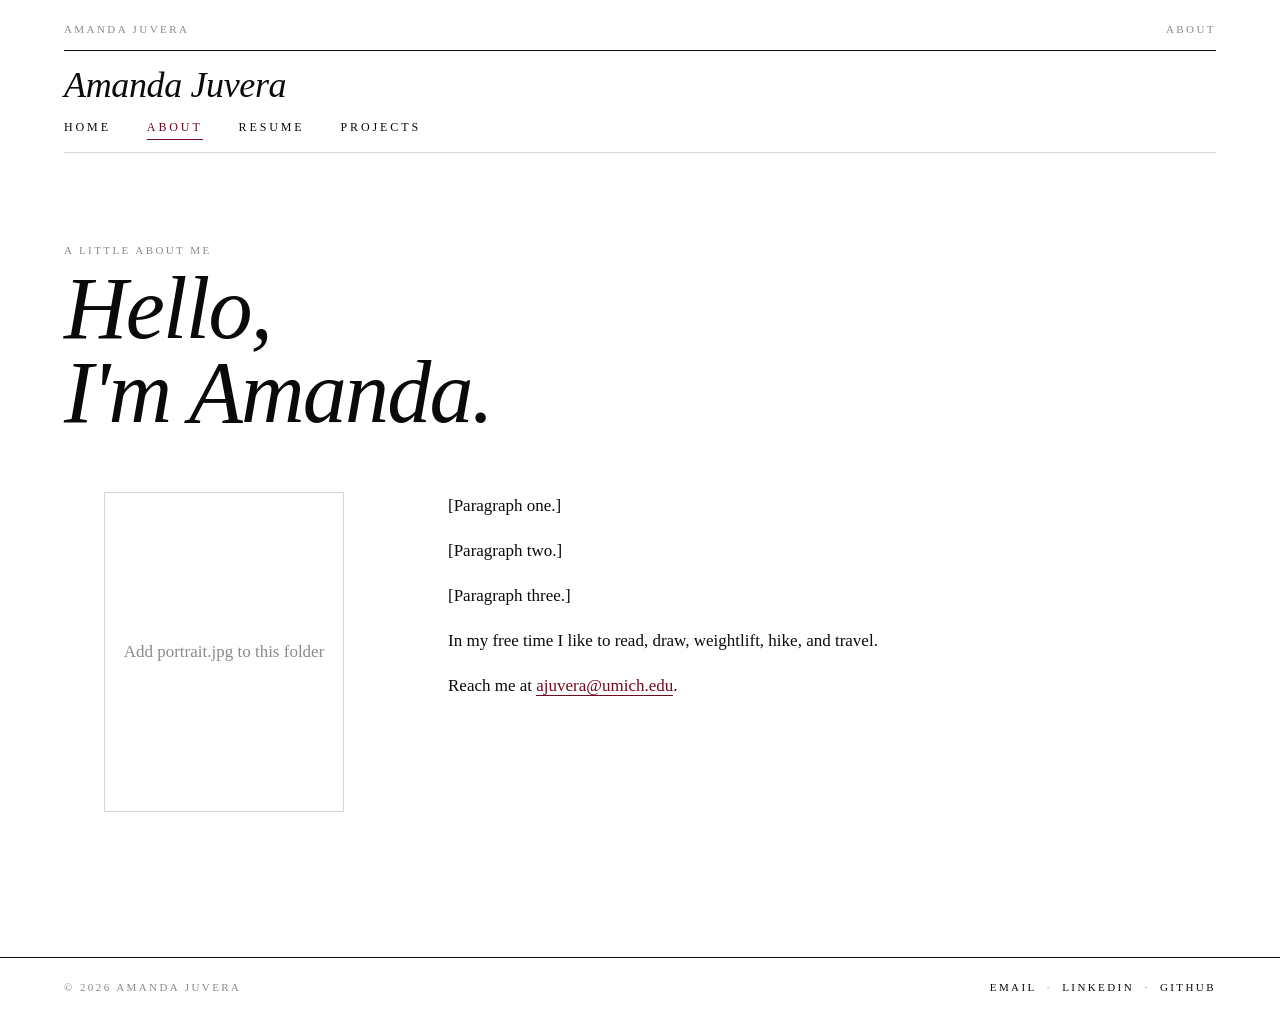
==== about.html @ 04b51708 "Personal website: editorial magazine style with real content Home, about, resume, and projects pages" ====
<!DOCTYPE html>
<html lang="en">
<head>
<meta charset="utf-8">
<meta name="viewport" content="width=device-width, initial-scale=1">
<title>About — Amanda Juvera</title>
<link rel="stylesheet" href="style.css">
</head>
<body>

<header class="masthead">
  <div class="masthead__meta utility">
    <span>Amanda Juvera</span>
    <span>About</span>
  </div>
  <a class="masthead__nameplate" href="index.html">Amanda Juvera</a>
  <nav class="nav" aria-label="Main">
    <a href="index.html">Home</a>
    <a href="about.html" aria-current="page">About</a>
    <a href="resume.html">Resume</a>
    <a href="projects.html">Projects</a>
  </nav>
</header>

<main class="page">
  <p class="page__eyebrow utility">A little about me</p>
  <h1 class="page__title">Hello,<br>I'm Amanda.</h1>

  <div class="about">
    <figure class="portrait">
      <!-- Swap this line for: <img src="portrait.jpg" alt="Amanda Juvera"> -->
      Add portrait.jpg to this folder
    </figure>

    <div class="prose">
      <p>[Paragraph one.]</p>

      <p>[Paragraph two.]</p>

      <p>[Paragraph three.]</p>

      <p>In my free time I like to read, draw, weightlift, hike, and travel.</p>

      <p>Reach me at <a href="mailto:ajuvera@umich.edu">ajuvera@umich.edu</a>.</p>
    </div>
  </div>
</main>

<footer class="foot utility">
  <span>&copy; 2026 Amanda Juvera</span>
  <span>
    <a href="mailto:ajuvera@umich.edu">Email</a> &nbsp;&middot;&nbsp;
    <a href="https://linkedin.com/in/amandajuvera">LinkedIn</a> &nbsp;&middot;&nbsp;
    <a href="https://github.com/amandajuvera">GitHub</a>
  </span>
</footer>

</body>
</html>
---- style.css ----
/* ============================================================
   PERSONAL SITE — editorial / fashion-masthead direction
   Palette:  paper #FFFFFF · ink #0A0A0A · oxblood #6E0A1E
             rule #D8D4D4 · muted #8A8A8A
   Type:     Times New Roman in three roles —
             DISPLAY (huge italic) · BODY (regular) · UTILITY (small caps, tracked)
   ============================================================ */

:root {
  --paper: #ffffff;
  --ink: #0a0a0a;
  --oxblood: #6e0a1e;
  --rule: #d8d4d4;
  --muted: #8a8a8a;

  --serif: "Times New Roman", Times, serif;

  --gutter: clamp(1.25rem, 5vw, 5rem);
  --measure: 34rem;
}

*,
*::before,
*::after {
  box-sizing: border-box;
}

html {
  -webkit-text-size-adjust: 100%;
}

body {
  margin: 0;
  background: var(--paper);
  color: var(--ink);
  font-family: var(--serif);
  font-size: 1.0625rem;
  line-height: 1.65;
}

img {
  max-width: 100%;
  display: block;
}

a {
  color: var(--ink);
  text-decoration: none;
}

a:focus-visible,
button:focus-visible {
  outline: 2px solid var(--oxblood);
  outline-offset: 3px;
}

/* ---------- utility type role ---------- */

.utility {
  font-size: 0.6875rem;
  letter-spacing: 0.22em;
  text-transform: uppercase;
  color: var(--muted);
}

/* ---------- masthead + nav ---------- */

.masthead {
  padding: 1.25rem var(--gutter) 0;
}

.masthead__meta {
  display: flex;
  justify-content: space-between;
  gap: 1rem;
  padding-bottom: 0.75rem;
  border-bottom: 1px solid var(--ink);
}

.masthead__nameplate {
  display: block;
  font-style: italic;
  font-size: clamp(1.5rem, 3.2vw, 2.25rem);
  line-height: 1;
  padding: 1rem 0 0.9rem;
  letter-spacing: -0.01em;
}

.nav {
  display: flex;
  flex-wrap: wrap;
  gap: 0 2.25rem;
  padding-bottom: 0.75rem;
  border-bottom: 1px solid var(--rule);
}

.nav a {
  font-size: 0.75rem;
  letter-spacing: 0.24em;
  text-transform: uppercase;
  padding-bottom: 2px;
  border-bottom: 1px solid transparent;
}

.nav a:hover {
  color: var(--oxblood);
  border-bottom-color: var(--oxblood);
}

.nav a[aria-current="page"] {
  color: var(--oxblood);
  border-bottom-color: var(--oxblood);
}

/* ---------- shared page shell ---------- */

.page {
  padding: clamp(2.5rem, 7vw, 5.5rem) var(--gutter) 0;
}

.page__eyebrow {
  margin: 0 0 0.5rem;
}

.page__title {
  font-style: italic;
  font-weight: normal;
  font-size: clamp(2.75rem, 9vw, 5.5rem);
  line-height: 0.95;
  margin: 0 0 2.5rem;
  letter-spacing: -0.02em;
}

.prose p {
  max-width: var(--measure);
}

.prose a {
  border-bottom: 1px solid var(--oxblood);
  color: var(--oxblood);
}

/* ---------- COVER (home page signature) ---------- */

.cover {
  min-height: 68vh;
  padding: clamp(2rem, 6vw, 4rem) var(--gutter) clamp(3rem, 8vw, 6rem);
  display: grid;
  grid-template-columns: 1fr;
  gap: clamp(2rem, 5vw, 4rem);
  align-content: start;
}

.cover__name {
  font-style: italic;
  font-weight: normal;
  font-size: clamp(3.25rem, 15vw, 10rem);
  line-height: 0.86;
  letter-spacing: -0.035em;
  margin: 0;
}

.cover__name em {
  font-style: normal;
}

.cover__tagline {
  max-width: 30rem;
  font-size: clamp(1.0625rem, 2vw, 1.375rem);
  margin: 1.25rem 0 0;
}

/* cover lines — the magazine teaser rail */
.coverlines {
  list-style: none;
  margin: 0;
  padding: 0;
  border-top: 1px solid var(--ink);
  max-width: 30rem;
}

.coverlines li {
  border-bottom: 1px solid var(--rule);
}

.coverlines a {
  display: flex;
  align-items: baseline;
  justify-content: space-between;
  gap: 1.5rem;
  padding: 1.1rem 0;
}

.coverlines a:hover .coverlines__title {
  color: var(--oxblood);
}

.coverlines__title {
  font-style: italic;
  font-size: clamp(1.5rem, 4vw, 2.125rem);
  line-height: 1.1;
  transition: color 0.18s ease;
}

.coverlines__folio {
  font-size: 0.6875rem;
  letter-spacing: 0.22em;
  text-transform: uppercase;
  color: var(--oxblood);
  white-space: nowrap;
}

@media (min-width: 60rem) {
  .cover {
    grid-template-columns: 1.35fr 1fr;
    align-items: end;
  }
}

/* ---------- ABOUT ---------- */

.about {
  display: grid;
  gap: clamp(2rem, 5vw, 4rem);
  grid-template-columns: 1fr;
}

.portrait {
  border: 1px solid var(--rule);
  aspect-ratio: 3 / 4;
  display: grid;
  place-items: center;
  color: var(--muted);
  text-align: center;
  padding: 1rem;
}

.portrait img {
  width: 100%;
  height: 100%;
  object-fit: cover;
}

.portrait figcaption {
  margin-top: 0.6rem;
}

@media (min-width: 55rem) {
  .about {
    grid-template-columns: 20rem 1fr;
  }
}

/* interests — hairline index */
.index-list {
  list-style: none;
  margin: 2.5rem 0 0;
  padding: 0;
  border-top: 1px solid var(--ink);
  max-width: var(--measure);
}

.index-list li {
  display: flex;
  gap: 1.5rem;
  align-items: baseline;
  padding: 0.85rem 0;
  border-bottom: 1px solid var(--rule);
}

.index-list dfn {
  font-style: italic;
  font-size: 1.25rem;
  flex: 0 0 9rem;
}

.index-list span {
  color: var(--muted);
  font-size: 0.95rem;
}

/* ---------- RESUME ---------- */

.resume-actions {
  display: flex;
  flex-wrap: wrap;
  gap: 1rem;
  margin-bottom: 3rem;
}

.btn {
  display: inline-block;
  background: var(--oxblood);
  color: var(--paper);
  padding: 0.7rem 1.6rem;
  font-size: 0.6875rem;
  letter-spacing: 0.22em;
  text-transform: uppercase;
  border: 1px solid var(--oxblood);
  transition: background 0.18s ease, color 0.18s ease;
}

.btn:hover {
  background: var(--paper);
  color: var(--oxblood);
}

.btn--ghost {
  background: transparent;
  color: var(--ink);
  border-color: var(--ink);
}

.btn--ghost:hover {
  background: var(--ink);
  color: var(--paper);
}

.cv-section {
  border-top: 1px solid var(--ink);
  padding-top: 1rem;
  margin-bottom: 3rem;
  max-width: 46rem;
}

.cv-section > h2 {
  font-size: 0.6875rem;
  letter-spacing: 0.22em;
  text-transform: uppercase;
  font-weight: normal;
  color: var(--oxblood);
  margin: 0 0 1.5rem;
}

.entry {
  padding-bottom: 1.5rem;
  margin-bottom: 1.5rem;
  border-bottom: 1px solid var(--rule);
}

.entry:last-child {
  border-bottom: 0;
  margin-bottom: 0;
  padding-bottom: 0;
}

.entry__head {
  display: flex;
  flex-wrap: wrap;
  gap: 0.25rem 1.5rem;
  align-items: baseline;
  justify-content: space-between;
}

.entry__role {
  font-style: italic;
  font-size: 1.5rem;
  line-height: 1.2;
  margin: 0;
  font-weight: normal;
}

.entry__where {
  margin: 0.2rem 0 0.7rem;
  color: var(--muted);
}

.entry ul {
  margin: 0;
  padding-left: 1.1rem;
  max-width: var(--measure);
}

.entry li {
  margin-bottom: 0.35rem;
}

.skills {
  display: flex;
  flex-wrap: wrap;
  gap: 0.5rem;
  padding: 0;
  margin: 0;
  list-style: none;
}

.skills li {
  border: 1px solid var(--rule);
  padding: 0.35rem 0.85rem;
  font-size: 0.9rem;
}

/* ---------- PROJECTS ---------- */

.work {
  list-style: none;
  margin: 0;
  padding: 0;
  border-top: 1px solid var(--ink);
}

.work__item {
  border-bottom: 1px solid var(--rule);
  padding: clamp(1.5rem, 4vw, 2.75rem) 0;
  display: grid;
  gap: 0.75rem 2.5rem;
  grid-template-columns: 1fr;
}

.work__folio {
  font-size: 0.6875rem;
  letter-spacing: 0.22em;
  text-transform: uppercase;
  color: var(--oxblood);
}

.work__title {
  font-style: italic;
  font-weight: normal;
  font-size: clamp(1.75rem, 5vw, 3rem);
  line-height: 1.05;
  margin: 0 0 0.6rem;
}

.work__body p {
  margin: 0 0 0.9rem;
  max-width: var(--measure);
}

.work__meta {
  display: flex;
  flex-wrap: wrap;
  gap: 0.4rem 1.25rem;
}

.work__meta a {
  color: var(--oxblood);
  border-bottom: 1px solid var(--oxblood);
  font-size: 0.6875rem;
  letter-spacing: 0.22em;
  text-transform: uppercase;
}

@media (min-width: 48rem) {
  .work__item {
    grid-template-columns: 6rem 1fr;
  }
}

/* ---------- footer ---------- */

.foot {
  margin-top: clamp(4rem, 10vw, 8rem);
  padding: 1.25rem var(--gutter) 2.5rem;
  border-top: 1px solid var(--ink);
  display: flex;
  flex-wrap: wrap;
  gap: 0.75rem 2rem;
  justify-content: space-between;
}

.foot a:hover {
  color: var(--oxblood);
}

/* ---------- motion ---------- */

.rise {
  animation: rise 0.7s cubic-bezier(0.2, 0.7, 0.3, 1) both;
}

.rise--2 { animation-delay: 0.1s; }
.rise--3 { animation-delay: 0.2s; }

@keyframes rise {
  from { opacity: 0; transform: translateY(14px); }
  to { opacity: 1; transform: none; }
}

@media (prefers-reduced-motion: reduce) {
  *,
  *::before,
  *::after {
    animation: none !important;
    transition: none !important;
  }
}

/* ---------- print (so Ctrl+P of the resume page looks right) ---------- */

@media print {
  .masthead__meta,
  .nav,
  .resume-actions,
  .foot {
    display: none;
  }
  body {
    font-size: 11pt;
  }
}
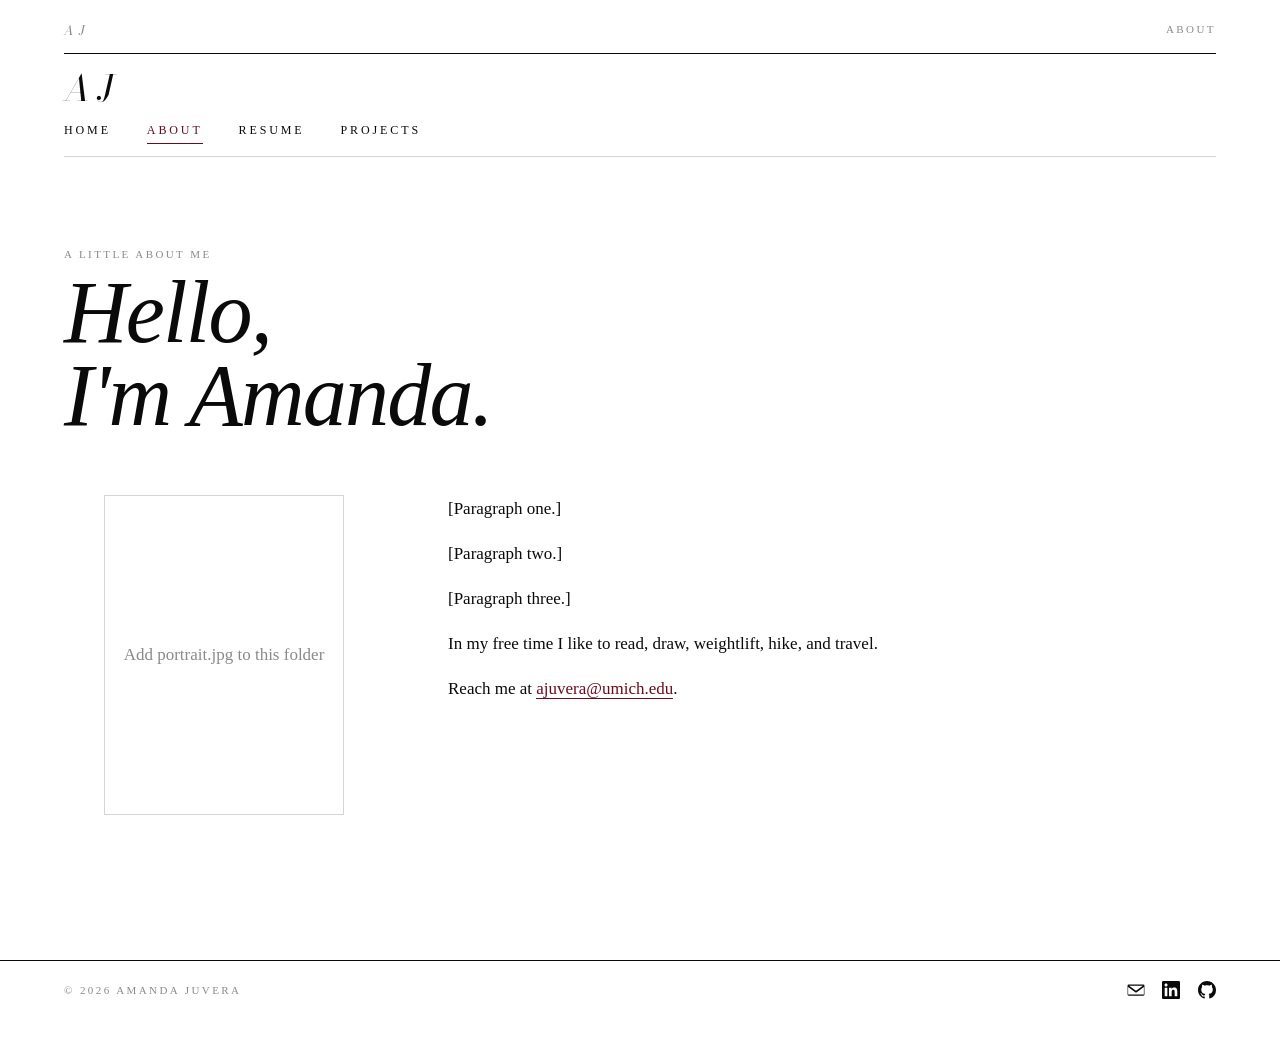
==== commit 6d110ba0: "Icon footer links, home bio copy, and AJ monogram branding Replace text social links with GitHub/Lin" ====
--- a/about.html
+++ b/about.html
@@ -4,16 +4,19 @@
 <meta charset="utf-8">
 <meta name="viewport" content="width=device-width, initial-scale=1">
 <title>About — Amanda Juvera</title>
+<link rel="preconnect" href="https://fonts.googleapis.com">
+<link rel="preconnect" href="https://fonts.gstatic.com" crossorigin>
+<link href="https://fonts.googleapis.com/css2?family=Bodoni+Moda:ital,opsz,wght@1,6..96,400..700&display=swap" rel="stylesheet">
 <link rel="stylesheet" href="style.css">
 </head>
 <body>
 
 <header class="masthead">
   <div class="masthead__meta utility">
-    <span>Amanda Juvera</span>
+    <span class="masthead__mark">A J</span>
     <span>About</span>
   </div>
-  <a class="masthead__nameplate" href="index.html">Amanda Juvera</a>
+  <a class="masthead__nameplate" href="index.html">A J</a>
   <nav class="nav" aria-label="Main">
     <a href="index.html">Home</a>
     <a href="about.html" aria-current="page">About</a>
@@ -48,10 +51,16 @@
 
 <footer class="foot utility">
   <span>&copy; 2026 Amanda Juvera</span>
-  <span>
-    <a href="mailto:ajuvera@umich.edu">Email</a> &nbsp;&middot;&nbsp;
-    <a href="https://linkedin.com/in/amandajuvera">LinkedIn</a> &nbsp;&middot;&nbsp;
-    <a href="https://github.com/amandajuvera">GitHub</a>
+  <span class="foot__social">
+    <a href="mailto:ajuvera@umich.edu" aria-label="Email">
+      <svg viewBox="0 0 16 16" aria-hidden="true"><path d="M1.5 3h13a1 1 0 011 1v8a1 1 0 01-1 1h-13a1 1 0 01-1-1V4a1 1 0 011-1zm.4 1.2L8 8.6l6.1-4.4H1.9zM1 5.4V12h14V5.4l-6.62 4.77a.6.6 0 01-.76 0L1 5.4z"/></svg>
+    </a>
+    <a href="https://linkedin.com/in/amandajuvera" aria-label="LinkedIn" target="_blank" rel="noopener noreferrer">
+      <svg viewBox="0 0 16 16" aria-hidden="true"><path d="M14.82 0H1.18C.53 0 0 .52 0 1.16v13.68C0 15.48.53 16 1.18 16h13.64c.65 0 1.18-.52 1.18-1.16V1.16C16 .52 15.47 0 14.82 0zM4.75 13.6H2.4V6h2.35v7.6zM3.58 4.98c-.76 0-1.37-.62-1.37-1.38 0-.76.61-1.38 1.37-1.38.76 0 1.38.62 1.38 1.38 0 .76-.62 1.38-1.38 1.38zM13.6 13.6h-2.35V9.9c0-.88-.02-2.02-1.23-2.02-1.23 0-1.42.96-1.42 1.95v3.77H6.25V6h2.26v1.04h.03c.31-.59 1.08-1.23 2.23-1.23 2.39 0 2.83 1.57 2.83 3.61v4.18z"/></svg>
+    </a>
+    <a href="https://github.com/amandajuvera" aria-label="GitHub" target="_blank" rel="noopener noreferrer">
+      <svg viewBox="0 0 16 16" aria-hidden="true"><path d="M8 0C3.58 0 0 3.58 0 8c0 3.54 2.29 6.53 5.47 7.59.4.07.55-.17.55-.38 0-.19-.01-.82-.01-1.49-2.01.37-2.53-.49-2.69-.94-.09-.23-.48-.94-.82-1.13-.28-.15-.68-.52-.01-.53.63-.01 1.08.58 1.23.82.72 1.21 1.87.87 2.33.66.07-.52.28-.87.51-1.07-1.78-.2-3.64-.89-3.64-3.95 0-.87.31-1.59.82-2.15-.08-.2-.36-1.02.08-2.12 0 0 .67-.21 2.2.82.64-.18 1.32-.27 2-.27.68 0 1.36.09 2 .27 1.53-1.04 2.2-.82 2.2-.82.44 1.1.16 1.92.08 2.12.51.56.82 1.27.82 2.15 0 3.07-1.87 3.75-3.65 3.95.29.25.54.73.54 1.48 0 1.07-.01 1.93-.01 2.2 0 .21.15.46.55.38A8.01 8.01 0 0016 8c0-4.42-3.58-8-8-8z"/></svg>
+    </a>
   </span>
 </footer>
 
--- a/style.css
+++ b/style.css
@@ -14,6 +14,7 @@
   --muted: #8a8a8a;
 
   --serif: "Times New Roman", Times, serif;
+  --display: "Bodoni Moda", "Times New Roman", serif;
 
   --gutter: clamp(1.25rem, 5vw, 5rem);
   --measure: 34rem;
@@ -77,8 +78,16 @@
   border-bottom: 1px solid var(--ink);
 }
 
+.masthead__mark {
+  font-family: var(--display);
+  font-style: italic;
+  font-size: 0.8125rem;
+  letter-spacing: 0.1em;
+}
+
 .masthead__nameplate {
   display: block;
+  font-family: var(--display);
   font-style: italic;
   font-size: clamp(1.5rem, 3.2vw, 2.25rem);
   line-height: 1;
@@ -147,33 +156,34 @@
   padding: clamp(2rem, 6vw, 4rem) var(--gutter) clamp(3rem, 8vw, 6rem);
   display: grid;
   grid-template-columns: 1fr;
-  gap: clamp(2rem, 5vw, 4rem);
+  gap: clamp(1.5rem, 4vw, 2.5rem);
   align-content: start;
 }
 
 .cover__name {
-  font-style: italic;
-  font-weight: normal;
-  font-size: clamp(3.25rem, 15vw, 10rem);
-  line-height: 0.86;
-  letter-spacing: -0.035em;
+  font-family: var(--display);
+  font-style: italic;
+  font-weight: 500;
+  font-size: clamp(2.5rem, 11vw, 8rem);
+  line-height: 1;
+  letter-spacing: -0.02em;
   margin: 0;
-}
-
-.cover__name em {
-  font-style: normal;
+  text-align: center;
+  white-space: nowrap;
 }
 
 .cover__tagline {
-  max-width: 30rem;
-  font-size: clamp(1.0625rem, 2vw, 1.375rem);
-  margin: 1.25rem 0 0;
+  max-width: 34rem;
+  margin: 0 auto;
+  text-align: center;
+  font-size: clamp(1.0625rem, 2vw, 1.25rem);
+  color: var(--muted);
 }
 
 /* cover lines — the magazine teaser rail */
 .coverlines {
   list-style: none;
-  margin: 0;
+  margin: 0 auto;
   padding: 0;
   border-top: 1px solid var(--ink);
   max-width: 30rem;
@@ -208,13 +218,6 @@
   text-transform: uppercase;
   color: var(--oxblood);
   white-space: nowrap;
-}
-
-@media (min-width: 60rem) {
-  .cover {
-    grid-template-columns: 1.35fr 1fr;
-    align-items: end;
-  }
 }
 
 /* ---------- ABOUT ---------- */
@@ -457,6 +460,23 @@
   flex-wrap: wrap;
   gap: 0.75rem 2rem;
   justify-content: space-between;
+}
+
+.foot__social {
+  display: flex;
+  align-items: center;
+  gap: 1.1rem;
+}
+
+.foot__social a {
+  display: inline-flex;
+  color: var(--ink);
+}
+
+.foot__social svg {
+  width: 18px;
+  height: 18px;
+  fill: currentColor;
 }
 
 .foot a:hover {
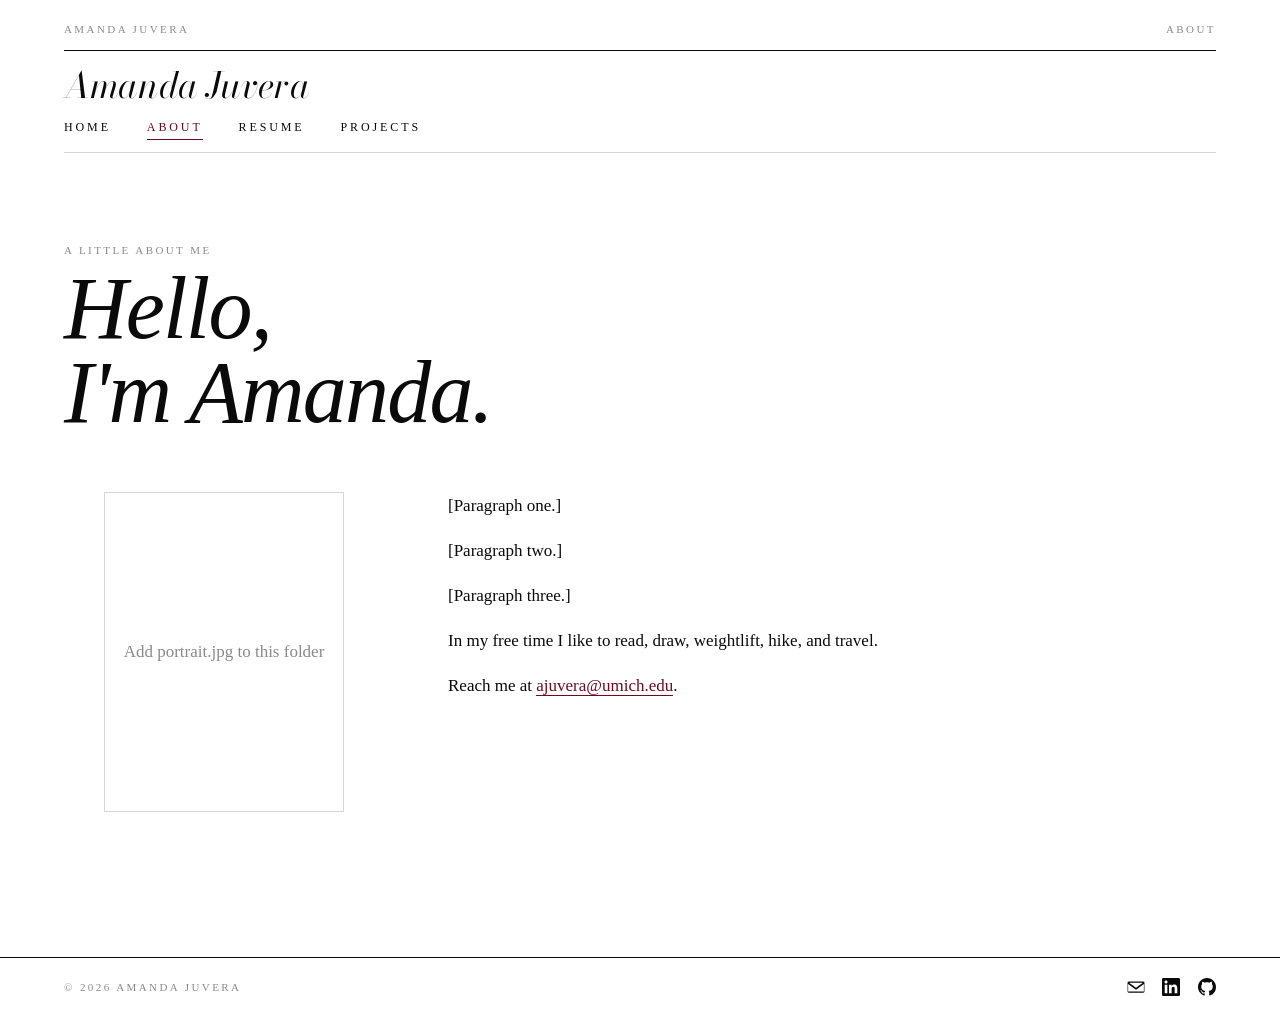
==== commit 507e4610: "Revert nameplate/meta monogram, center the home page Restore full "Amanda Juvera" text on the masthe" ====
--- a/about.html
+++ b/about.html
@@ -13,10 +13,10 @@
 
 <header class="masthead">
   <div class="masthead__meta utility">
-    <span class="masthead__mark">A J</span>
+    <span>Amanda Juvera</span>
     <span>About</span>
   </div>
-  <a class="masthead__nameplate" href="index.html">A J</a>
+  <a class="masthead__nameplate" href="index.html">Amanda Juvera</a>
   <nav class="nav" aria-label="Main">
     <a href="index.html">Home</a>
     <a href="about.html" aria-current="page">About</a>
--- a/style.css
+++ b/style.css
@@ -78,13 +78,6 @@
   border-bottom: 1px solid var(--ink);
 }
 
-.masthead__mark {
-  font-family: var(--display);
-  font-style: italic;
-  font-size: 0.8125rem;
-  letter-spacing: 0.1em;
-}
-
 .masthead__nameplate {
   display: block;
   font-family: var(--display);
@@ -101,6 +94,17 @@
   gap: 0 2.25rem;
   padding-bottom: 0.75rem;
   border-bottom: 1px solid var(--rule);
+}
+
+.masthead--center .masthead__meta {
+  justify-content: center;
+  text-align: center;
+  gap: 2rem;
+}
+
+.masthead--center .nav {
+  justify-content: center;
+  text-align: center;
 }
 
 .nav a {
@@ -460,6 +464,14 @@
   flex-wrap: wrap;
   gap: 0.75rem 2rem;
   justify-content: space-between;
+}
+
+.foot--center {
+  justify-content: center;
+  flex-direction: column;
+  align-items: center;
+  text-align: center;
+  gap: 1rem;
 }
 
 .foot__social {
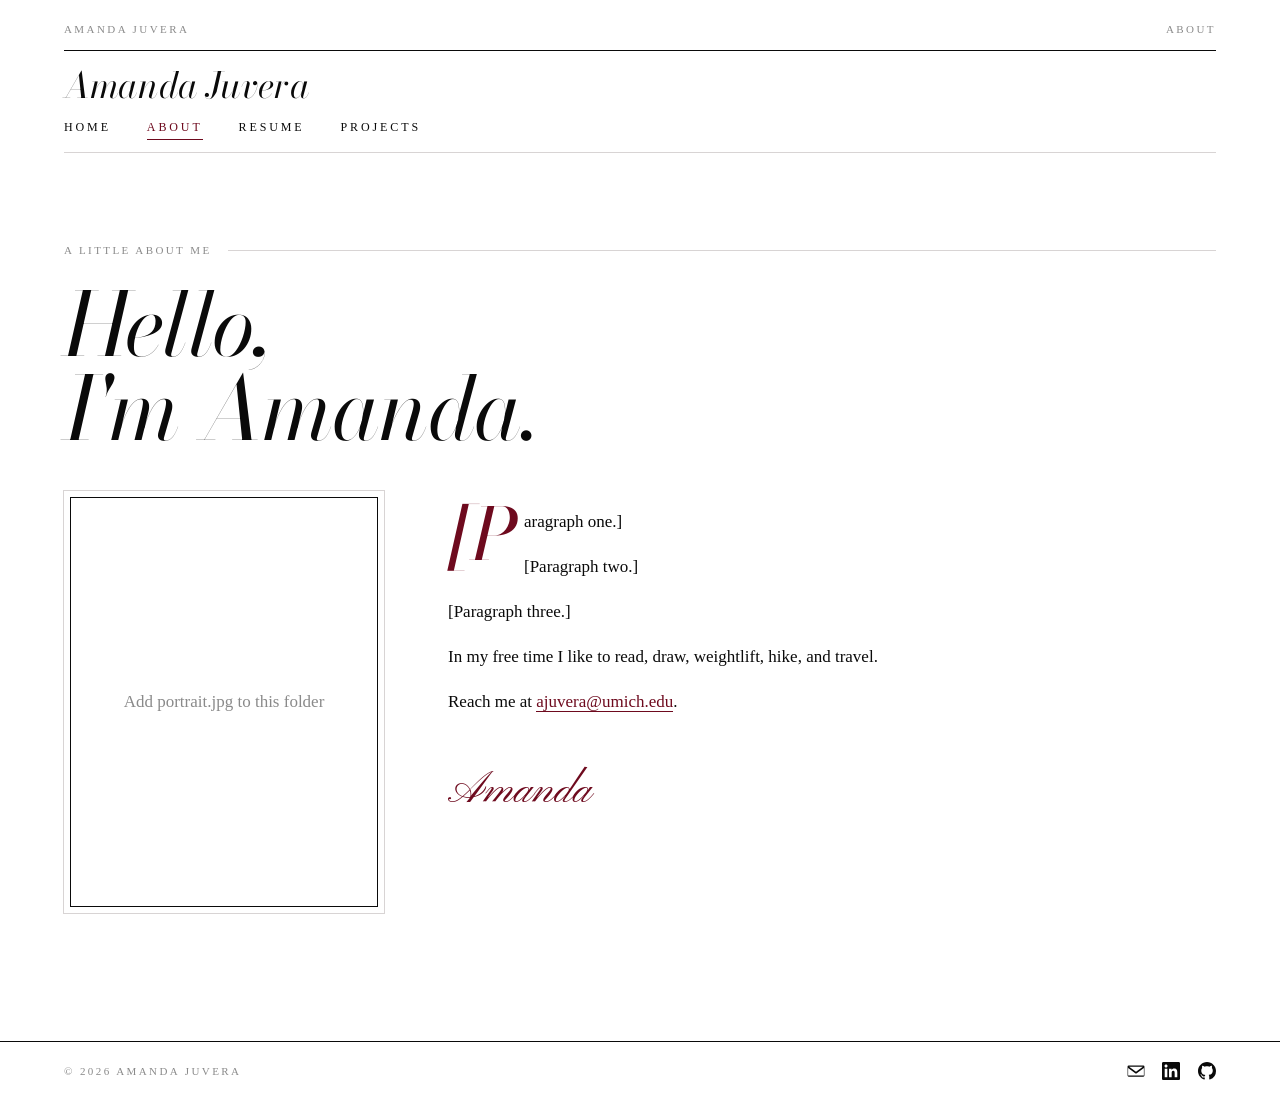
==== commit d8ea7f58: "Bring in more magazine-editorial detail Add a Pinyon Script accent font, restyle page eyebrows as fl" ====
--- a/about.html
+++ b/about.html
@@ -6,7 +6,7 @@
 <title>About — Amanda Juvera</title>
 <link rel="preconnect" href="https://fonts.googleapis.com">
 <link rel="preconnect" href="https://fonts.gstatic.com" crossorigin>
-<link href="https://fonts.googleapis.com/css2?family=Bodoni+Moda:ital,opsz,wght@1,6..96,400..700&display=swap" rel="stylesheet">
+<link href="https://fonts.googleapis.com/css2?family=Bodoni+Moda:ital,opsz,wght@1,6..96,400..700&family=Pinyon+Script&display=swap" rel="stylesheet">
 <link rel="stylesheet" href="style.css">
 </head>
 <body>
@@ -45,6 +45,8 @@
       <p>In my free time I like to read, draw, weightlift, hike, and travel.</p>
 
       <p>Reach me at <a href="mailto:ajuvera@umich.edu">ajuvera@umich.edu</a>.</p>
+
+      <span class="signoff">Amanda</span>
     </div>
   </div>
 </main>
--- a/style.css
+++ b/style.css
@@ -15,6 +15,7 @@
 
   --serif: "Times New Roman", Times, serif;
   --display: "Bodoni Moda", "Times New Roman", serif;
+  --script: "Pinyon Script", "Brush Script MT", cursive;
 
   --gutter: clamp(1.25rem, 5vw, 5rem);
   --measure: 34rem;
@@ -96,17 +97,6 @@
   border-bottom: 1px solid var(--rule);
 }
 
-.masthead--center .masthead__meta {
-  justify-content: center;
-  text-align: center;
-  gap: 2rem;
-}
-
-.masthead--center .nav {
-  justify-content: center;
-  text-align: center;
-}
-
 .nav a {
   font-size: 0.75rem;
   letter-spacing: 0.24em;
@@ -132,10 +122,21 @@
 }
 
 .page__eyebrow {
-  margin: 0 0 0.5rem;
+  display: flex;
+  align-items: center;
+  gap: 1rem;
+  margin: 0 0 1.5rem;
+}
+
+.page__eyebrow::after {
+  content: "";
+  flex: 1;
+  height: 1px;
+  background: var(--rule);
 }
 
 .page__title {
+  font-family: var(--display);
   font-style: italic;
   font-weight: normal;
   font-size: clamp(2.75rem, 9vw, 5.5rem);
@@ -148,8 +149,26 @@
   max-width: var(--measure);
 }
 
+.prose p:first-of-type::first-letter {
+  font-family: var(--display);
+  font-style: italic;
+  font-size: 4.5rem;
+  line-height: 0.7;
+  float: left;
+  margin: 0.1rem 0.5rem 0 0;
+  color: var(--oxblood);
+}
+
 .prose a {
   border-bottom: 1px solid var(--oxblood);
+  color: var(--oxblood);
+}
+
+.signoff {
+  display: block;
+  margin-top: 2.5rem;
+  font-family: var(--script);
+  font-size: 2.75rem;
   color: var(--oxblood);
 }
 
@@ -233,13 +252,17 @@
 }
 
 .portrait {
-  border: 1px solid var(--rule);
+  position: relative;
+  border: 1px solid var(--ink);
+  outline: 1px solid var(--rule);
+  outline-offset: 6px;
   aspect-ratio: 3 / 4;
   display: grid;
   place-items: center;
   color: var(--muted);
   text-align: center;
   padding: 1rem;
+  margin: 6px;
 }
 
 .portrait img {
@@ -464,14 +487,6 @@
   flex-wrap: wrap;
   gap: 0.75rem 2rem;
   justify-content: space-between;
-}
-
-.foot--center {
-  justify-content: center;
-  flex-direction: column;
-  align-items: center;
-  text-align: center;
-  gap: 1rem;
 }
 
 .foot__social {
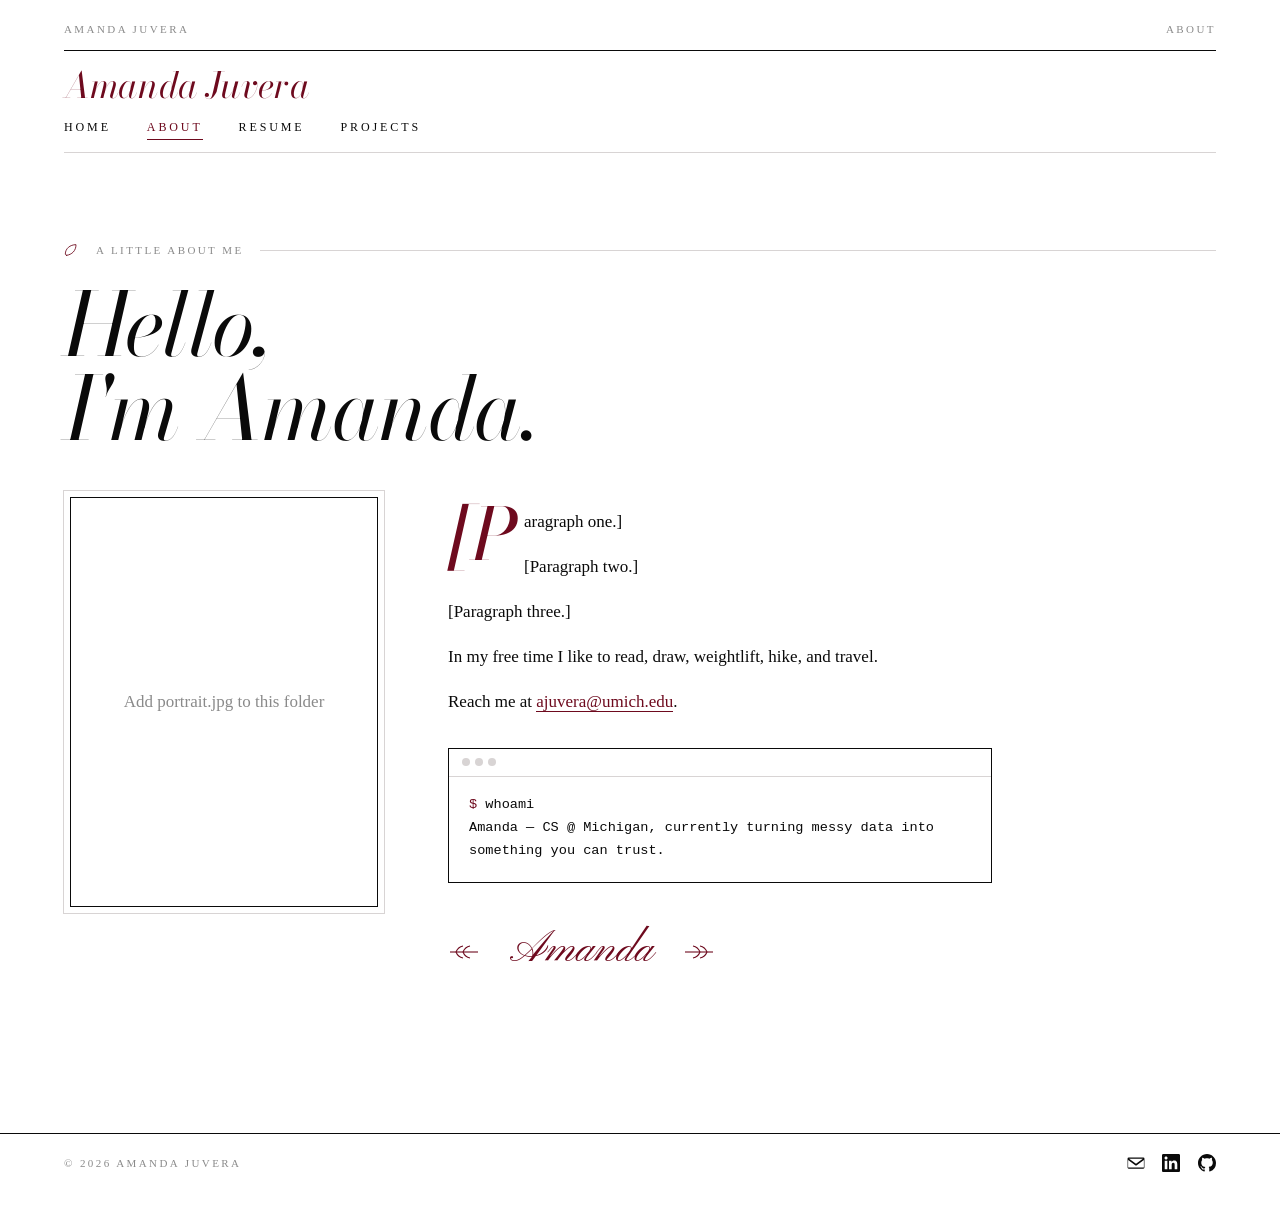
==== commit b66ff7fa: "Add fashion + coding decorative details across all pages Home: terminal-style status chip under the " ====
--- a/about.html
+++ b/about.html
@@ -26,7 +26,7 @@
 </header>
 
 <main class="page">
-  <p class="page__eyebrow utility">A little about me</p>
+  <p class="page__eyebrow utility"><svg viewBox="0 0 24 24" aria-hidden="true"><path d="M4 20c8-1 14-7 14-16-9 0-16 6-16 14 0 1 1 2 2 2z"/></svg>A little about me</p>
   <h1 class="page__title">Hello,<br>I'm Amanda.</h1>
 
   <div class="about">
@@ -46,7 +46,29 @@
 
       <p>Reach me at <a href="mailto:ajuvera@umich.edu">ajuvera@umich.edu</a>.</p>
 
-      <span class="signoff">Amanda</span>
+      <div class="terminal-quote">
+        <div class="terminal-quote__bar"><span></span><span></span><span></span></div>
+        <pre><span class="prompt">$</span> whoami
+Amanda — CS @ Michigan, currently turning messy data into something you can trust.</pre>
+      </div>
+
+      <p class="signoff-row">
+        <svg class="sprig" viewBox="0 0 46 20" aria-hidden="true">
+          <path d="M2 10 Q20 10 30 10"/>
+          <path d="M8 10 Q10 5 15 4"/>
+          <path d="M8 10 Q10 15 15 16"/>
+          <path d="M15 10 Q17 5 22 4"/>
+          <path d="M15 10 Q17 15 22 16"/>
+        </svg>
+        <span class="signoff">Amanda</span>
+        <svg class="sprig sprig--flip" viewBox="0 0 46 20" aria-hidden="true">
+          <path d="M2 10 Q20 10 30 10"/>
+          <path d="M8 10 Q10 5 15 4"/>
+          <path d="M8 10 Q10 15 15 16"/>
+          <path d="M15 10 Q17 5 22 4"/>
+          <path d="M15 10 Q17 15 22 16"/>
+        </svg>
+      </p>
     </div>
   </div>
 </main>
--- a/style.css
+++ b/style.css
@@ -87,6 +87,7 @@
   line-height: 1;
   padding: 1rem 0 0.9rem;
   letter-spacing: -0.01em;
+  color: var(--oxblood);
 }
 
 .nav {
@@ -135,6 +136,17 @@
   background: var(--rule);
 }
 
+.page__eyebrow svg {
+  width: 16px;
+  height: 16px;
+  stroke: var(--oxblood);
+  fill: none;
+  stroke-width: 1.3;
+  stroke-linecap: round;
+  stroke-linejoin: round;
+  flex-shrink: 0;
+}
+
 .page__title {
   font-family: var(--display);
   font-style: italic;
@@ -164,9 +176,14 @@
   color: var(--oxblood);
 }
 
+.signoff-row {
+  display: flex;
+  align-items: center;
+  gap: 1rem;
+  margin-top: 1rem;
+}
+
 .signoff {
-  display: block;
-  margin-top: 2.5rem;
   font-family: var(--script);
   font-size: 2.75rem;
   color: var(--oxblood);
@@ -193,6 +210,7 @@
   margin: 0;
   text-align: center;
   white-space: nowrap;
+  color: var(--oxblood);
 }
 
 .cover__tagline {
@@ -533,6 +551,107 @@
   }
 }
 
+/* ---------- decorative: laurel sprig, terminal chip, section icons ---------- */
+
+.sprig {
+  width: 46px;
+  height: 20px;
+  stroke: var(--oxblood);
+  fill: none;
+  stroke-width: 1.1;
+  flex-shrink: 0;
+}
+
+.sprig--flip {
+  transform: scaleX(-1);
+}
+
+.terminal-chip {
+  display: inline-flex;
+  justify-self: center;
+  align-items: center;
+  gap: 0.5rem;
+  font-family: "SF Mono", "Menlo", "Consolas", monospace;
+  font-size: 0.75rem;
+  letter-spacing: 0.02em;
+  color: var(--muted);
+  border: 1px solid var(--rule);
+  border-radius: 999px;
+  padding: 0.35rem 0.9rem;
+}
+
+.terminal-chip::before {
+  content: "";
+  width: 6px;
+  height: 6px;
+  border-radius: 50%;
+  background: var(--oxblood);
+  flex-shrink: 0;
+}
+
+.terminal-quote {
+  max-width: var(--measure);
+  border: 1px solid var(--ink);
+  margin: 2rem 0;
+}
+
+.terminal-quote__bar {
+  display: flex;
+  gap: 5px;
+  padding: 0.6rem 0.8rem;
+  border-bottom: 1px solid var(--rule);
+}
+
+.terminal-quote__bar span {
+  width: 8px;
+  height: 8px;
+  border-radius: 50%;
+  background: var(--rule);
+}
+
+.terminal-quote pre {
+  margin: 0;
+  padding: 1rem 1.25rem 1.25rem;
+  font-family: "SF Mono", "Menlo", "Consolas", monospace;
+  font-size: 0.85rem;
+  line-height: 1.7;
+  white-space: pre-wrap;
+  color: var(--ink);
+}
+
+.terminal-quote pre .prompt {
+  color: var(--oxblood);
+}
+
+.section-icon {
+  display: inline-flex;
+  align-items: center;
+  gap: 0.6rem;
+}
+
+.section-icon svg {
+  width: 20px;
+  height: 20px;
+  stroke: var(--oxblood);
+  fill: none;
+  stroke-width: 1.3;
+  stroke-linecap: round;
+  stroke-linejoin: round;
+  flex-shrink: 0;
+}
+
+.work__icon {
+  width: 22px;
+  height: 22px;
+  stroke: var(--oxblood);
+  fill: none;
+  stroke-width: 1.3;
+  stroke-linecap: round;
+  stroke-linejoin: round;
+  vertical-align: -5px;
+  margin-right: 0.5rem;
+}
+
 /* ---------- print (so Ctrl+P of the resume page looks right) ---------- */
 
 @media print {
